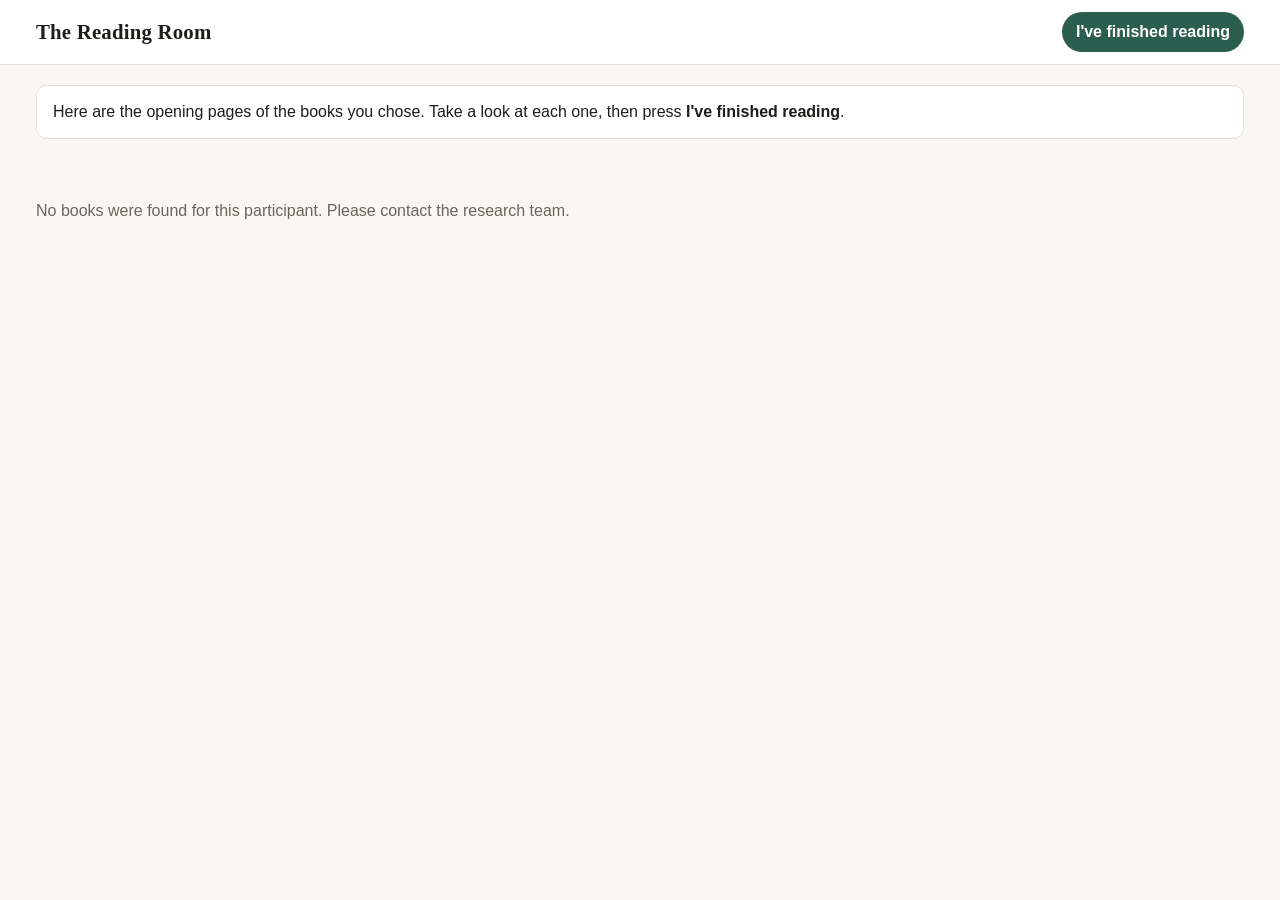
==== reader.html @ 97d360f7 "Add files via upload" ====
<!doctype html>
<html lang="en-GB">
<head>
<meta charset="utf-8">
<meta name="viewport" content="width=device-width,initial-scale=1">
<meta name="robots" content="noindex,nofollow">
<title>Your books</title>
<link rel="stylesheet" href="style.css">
</head>
<body>
<header class="top">
  <div class="top-inner">
    <span class="brand" id="brand">The Reading Room</span>
    <button class="basket-btn" id="doneBtn" type="button">I've finished reading</button>
  </div>
</header>
<main>
  <div class="intro" id="intro">Here are the opening pages of the books you chose. Take a look at each one, then press <strong>I've finished reading</strong>.</div>
  <div class="tabs" id="tabs" role="tablist"></div>
  <div id="pane"></div>
  <p class="note warn" id="note"></p>
</main>
<script src="config.js"></script>
<script src="catalogue.js"></script>
<script src="reader.js"></script>
</body>
</html>
---- style.css ----
:root{
  --bg:#faf7f2; --surface:#ffffff; --ink:#1f1d1a; --muted:#6b655c; --line:#e6e0d6;
  --accent:#2c5e4f; --accent-ink:#ffffff; --warn:#a33a2a; --chip:#f0ebe2;
  --serif: Georgia, "Times New Roman", serif;
  --sans: -apple-system, BlinkMacSystemFont, "Segoe UI", Roboto, Helvetica, Arial, sans-serif;
}
*{box-sizing:border-box}
html,body{margin:0;background:var(--bg);color:var(--ink);font-family:var(--sans);font-size:16px;line-height:1.5}
button{font:inherit;cursor:pointer}
a{color:inherit}

/* header */
.top{position:sticky;top:0;z-index:10;background:var(--surface);border-bottom:1px solid var(--line)}
.top-inner{max-width:1240px;margin:0 auto;padding:12px 16px;display:flex;align-items:center;gap:12px}
.brand{font-family:var(--serif);font-size:1.3rem;font-weight:700;letter-spacing:.01em;margin-right:auto;background:none;border:0;padding:0;color:var(--ink)}
.budget{font-size:.9rem;color:var(--muted);white-space:nowrap}
.budget b{color:var(--ink);font-variant-numeric:tabular-nums}
.basket-btn{display:flex;align-items:center;gap:8px;background:var(--accent);color:var(--accent-ink);border:0;border-radius:999px;padding:8px 14px;font-weight:600}
.basket-btn .count{background:rgba(255,255,255,.2);border-radius:999px;padding:0 8px;font-variant-numeric:tabular-nums}

main{max-width:1240px;margin:0 auto;padding:20px 16px 64px}
.intro{background:var(--surface);border:1px solid var(--line);border-radius:10px;padding:14px 16px;margin-bottom:18px;color:var(--ink)}
.filters{display:flex;flex-wrap:wrap;gap:8px;margin-bottom:18px}
.chip{border:1px solid var(--line);background:var(--surface);border-radius:999px;padding:6px 12px;font-size:.9rem;color:var(--muted)}
.chip[aria-pressed="true"]{background:var(--ink);color:#fff;border-color:var(--ink)}

/* grid */
.grid{display:grid;grid-template-columns:repeat(6,minmax(0,1fr));gap:18px}
.card .title{overflow-wrap:anywhere}
@media (max-width:1000px){.grid{grid-template-columns:repeat(4,minmax(0,1fr))}}
@media (max-width:700px){.grid{grid-template-columns:repeat(3,minmax(0,1fr));gap:14px}}
@media (max-width:460px){.grid{grid-template-columns:repeat(2,minmax(0,1fr))}}
.card{background:none;border:0;padding:0;text-align:left;color:inherit;display:flex;flex-direction:column;gap:8px}
.card:focus-visible{outline:3px solid var(--accent);outline-offset:4px;border-radius:6px}
.card .title{font-family:var(--serif);font-weight:700;font-size:.95rem;line-height:1.25}
.card .author{color:var(--muted);font-size:.88rem}
.card .price{font-weight:600;font-variant-numeric:tabular-nums}
.in-basket{font-size:.78rem;color:var(--accent);font-weight:600}

/* generated typographic cover */
.cover{position:relative;aspect-ratio:2/3;border-radius:4px 8px 8px 4px;overflow:hidden;color:#fff;
  box-shadow:0 1px 2px rgba(0,0,0,.12),0 8px 18px rgba(0,0,0,.12);display:flex;flex-direction:column;justify-content:space-between;padding:16% 12% 12%}
.cover::before{content:"";position:absolute;inset:0 auto 0 0;width:6%;background:rgba(0,0,0,.18)}
.cover::after{content:"";position:absolute;left:12%;right:12%;top:50%;height:1px;background:rgba(255,255,255,.45)}
.cover .ct{font-family:var(--serif);font-weight:700;font-size:clamp(.95rem,2.2vw,1.25rem);line-height:1.15;position:relative}
.cover .ca{font-size:.75rem;letter-spacing:.08em;text-transform:uppercase;opacity:.9;position:relative}
.cover.big .ct{font-size:1.7rem}
.cover.big .ca{font-size:.85rem}

/* product page */
.back{background:none;border:0;color:var(--muted);padding:0;margin-bottom:16px}
.product{display:grid;grid-template-columns:minmax(180px,280px) 1fr;gap:32px;align-items:start}
.product h1{font-family:var(--serif);font-size:2rem;line-height:1.15;margin:0 0 4px}
.product .by{color:var(--muted);margin:0 0 16px}
.product .p-price{font-size:1.5rem;font-weight:700;font-variant-numeric:tabular-nums;margin:12px 0}
.meta{display:flex;gap:8px;flex-wrap:wrap;margin:0 0 16px;padding:0;list-style:none}
.meta li{background:var(--chip);border-radius:6px;padding:3px 10px;font-size:.85rem;color:var(--muted)}
.primary{background:var(--accent);color:var(--accent-ink);border:0;border-radius:8px;padding:12px 20px;font-weight:600}
.primary[disabled]{opacity:.45;cursor:not-allowed}
.secondary{background:var(--surface);color:var(--ink);border:1px solid var(--line);border-radius:8px;padding:12px 20px;font-weight:600}
.note{font-size:.9rem;color:var(--muted);margin-top:10px;min-height:1.5em}
.note.warn{color:var(--warn)}

/* basket */
.basket h1{font-family:var(--serif);margin:0 0 16px}
.line{display:grid;grid-template-columns:56px 1fr auto auto;gap:14px;align-items:center;padding:12px 0;border-bottom:1px solid var(--line)}
.line .cover{padding:10%;border-radius:2px 4px 4px 2px}
.line .cover .ct,.line .cover .ca{display:none}
.line .lt{font-family:var(--serif);font-weight:700}
.line .la{font-size:.88rem;color:var(--muted)}
.line .lp{font-variant-numeric:tabular-nums;font-weight:600}
.remove{background:none;border:0;color:var(--warn);font-size:.88rem;padding:4px}
.totals{margin:20px 0;max-width:360px;margin-left:auto}
.totals div{display:flex;justify-content:space-between;padding:4px 0;font-variant-numeric:tabular-nums}
.totals .grand{border-top:1px solid var(--line);margin-top:6px;padding-top:10px;font-weight:700}
.actions{display:flex;gap:10px;justify-content:flex-end;flex-wrap:wrap}
.empty{color:var(--muted);padding:24px 0}

/* modal */
.modal-bg{position:fixed;inset:0;background:rgba(20,18,15,.45);display:flex;align-items:center;justify-content:center;padding:16px;z-index:50}
.modal{background:var(--surface);border-radius:12px;max-width:440px;width:100%;padding:22px}
.modal h2{font-family:var(--serif);margin:0 0 10px}
.modal ul{padding-left:18px;margin:10px 0}

.done{text-align:center;padding:60px 16px}
.done h1{font-family:var(--serif)}
pre.debug{text-align:left;background:var(--chip);padding:12px;border-radius:8px;overflow:auto;font-size:.8rem;max-width:640px;margin:20px auto}

/* reader (phase 2) */
.tabs{display:flex;gap:8px;flex-wrap:wrap;margin-bottom:18px}
.tab{border:1px solid var(--line);background:var(--surface);border-radius:8px;padding:8px 12px;text-align:left}
.tab[aria-selected="true"]{border-color:var(--ink);box-shadow:inset 0 -3px 0 var(--ink)}
.tab small{display:block;color:var(--muted)}
.sample{background:var(--surface);border:1px solid var(--line);border-radius:10px;padding:28px clamp(16px,5vw,56px);font-family:var(--serif);font-size:1.08rem;line-height:1.7;max-width:720px}
.sample h2{margin-top:0}
#gviewer{width:100%;height:70vh;border:1px solid var(--line);border-radius:10px;background:var(--surface)}

@media (max-width:640px){
  .product{grid-template-columns:1fr}
  .product .cover{max-width:220px}
  .budget .lbl{display:none}
  .budget::before{content:"Left: "}
  .line{grid-template-columns:44px 1fr auto}
  .line .remove{grid-column:2}
}

/* real cover images (books.csv "cover" column) */
.cover.has-img{padding:0}
.cover.has-img::before,.cover.has-img::after,.cover.has-img .ct,.cover.has-img .ca{display:none}
.cover img{position:absolute;inset:0;width:100%;height:100%;object-fit:cover;display:block}
.line .cover.has-img{padding:0}
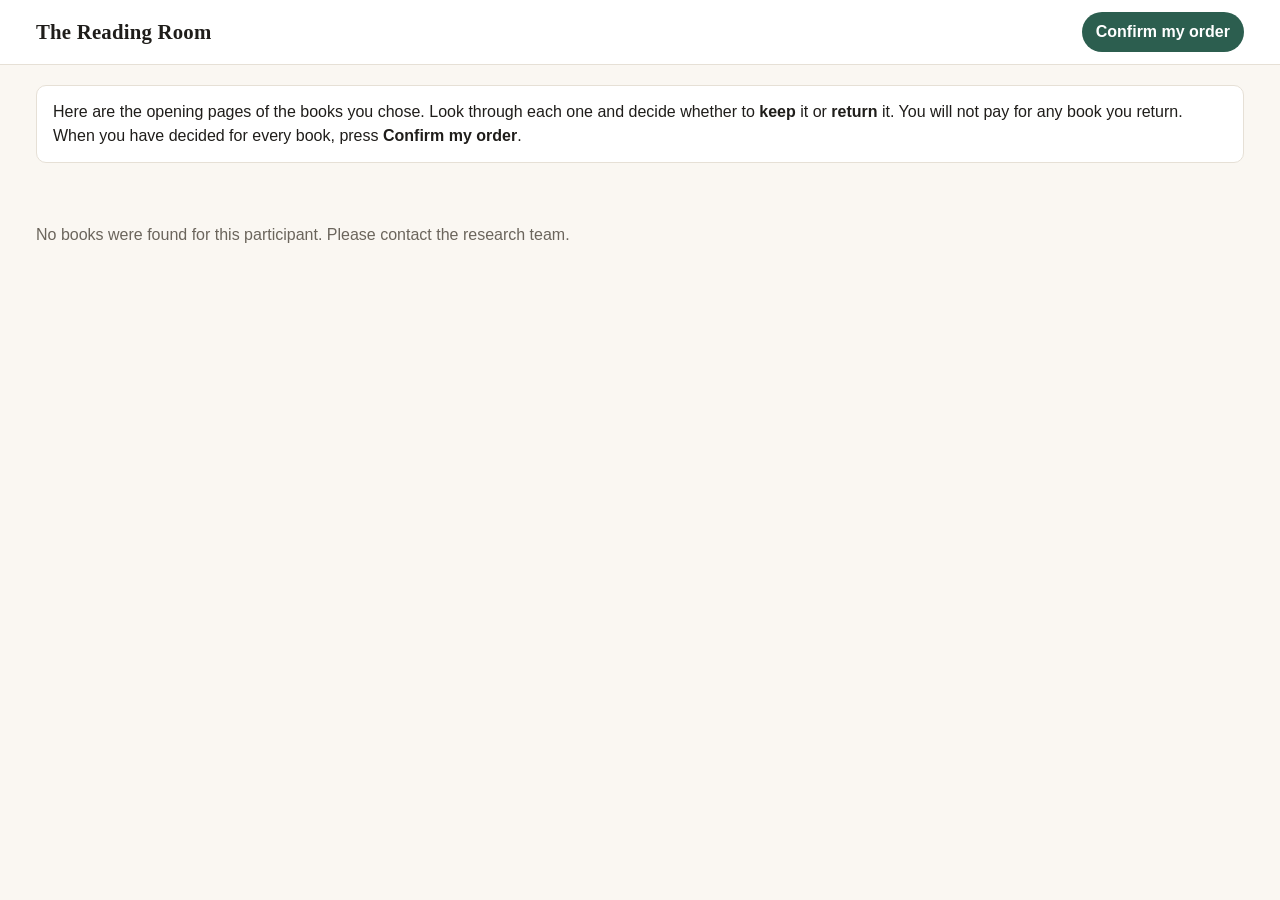
==== commit 805a81ff: "Add files via upload" ====
--- a/reader.html
+++ b/reader.html
@@ -4,19 +4,21 @@
 <meta charset="utf-8">
 <meta name="viewport" content="width=device-width,initial-scale=1">
 <meta name="robots" content="noindex,nofollow">
-<title>Your books</title>
+<title>Your order</title>
 <link rel="stylesheet" href="style.css">
 </head>
 <body>
 <header class="top">
   <div class="top-inner">
     <span class="brand" id="brand">The Reading Room</span>
-    <button class="basket-btn" id="doneBtn" type="button">I've finished reading</button>
+    <button class="basket-btn" id="doneBtn" type="button">Confirm my order</button>
   </div>
 </header>
-<main>
-  <div class="intro" id="intro">Here are the opening pages of the books you chose. Take a look at each one, then press <strong>I've finished reading</strong>.</div>
+<main id="app">
+  <div class="intro" id="intro"></div>
+  <section class="plan" id="plan" aria-live="polite"></section>
   <div class="tabs" id="tabs" role="tablist"></div>
+  <div class="decide" id="decide"></div>
   <div id="pane"></div>
   <p class="note warn" id="note"></p>
 </main>
--- a/style.css
+++ b/style.css
@@ -109,3 +109,39 @@
 .cover.has-img::before,.cover.has-img::after,.cover.has-img .ct,.cover.has-img .ca{display:none}
 .cover img{position:absolute;inset:0;width:100%;height:100%;object-fit:cover;display:block}
 .line .cover.has-img{padding:0}
+
+/* ---------- Phase 2: payment plan + keep/return ---------- */
+.plan{background:var(--surface);border:1px solid var(--line);border-radius:12px;padding:16px 18px;margin:0 0 18px}
+.plan-order{display:flex;justify-content:space-between;align-items:baseline;border-bottom:1px solid var(--line);padding-bottom:10px;margin-bottom:12px;color:var(--muted)}
+.plan-order strong{color:var(--ink);font-size:1.1rem;font-variant-numeric:tabular-nums}
+.plan-name{display:inline-block;background:var(--ink);color:#fff;border-radius:999px;padding:2px 12px;font-size:.8rem;font-weight:600;letter-spacing:.02em}
+.plan-head{font-family:var(--serif);font-size:1.35rem;font-weight:700;margin:8px 0 14px}
+.timeline{list-style:none;margin:0;padding:0;display:grid;grid-template-columns:repeat(4,minmax(0,1fr));position:relative}
+.timeline.single{grid-template-columns:repeat(2,minmax(0,1fr));max-width:440px}
+.timeline::before{content:"";position:absolute;left:9px;right:12%;top:9px;height:2px;background:var(--line)}
+.pay{position:relative;display:flex;flex-direction:column;gap:2px;padding-right:8px}
+.pay .dot{width:20px;height:20px;border-radius:50%;background:var(--surface);border:2px solid var(--accent);margin-bottom:6px;position:relative;z-index:1}
+.pay.now .dot{background:var(--accent)}
+.pay.zero .dot{border-color:var(--line);background:var(--surface)}
+.pay .amt{font-weight:700;font-size:1.05rem;font-variant-numeric:tabular-nums}
+.pay .rel{font-size:.88rem}
+.pay .date{font-size:.8rem;color:var(--muted)}
+.plan-detail{color:var(--muted);font-size:.92rem;margin:12px 0 0}
+.plan-ret{margin:8px 0 0;font-size:.92rem;color:var(--warn)}
+.tab{position:relative;padding-right:12px}
+.badge{display:inline-block;margin-top:4px;font-size:.72rem;font-weight:700;border-radius:999px;padding:1px 8px}
+.badge.keep{background:#e3efe9;color:var(--accent)}
+.badge.ret{background:#f6e3df;color:var(--warn)}
+.badge.todo{background:var(--chip);color:var(--muted)}
+.decide{display:flex;flex-wrap:wrap;align-items:center;gap:10px;background:var(--surface);border:1px solid var(--line);border-radius:10px;padding:10px 14px;margin:0 0 12px}
+.decide .q{margin-right:auto}
+.choice{border:2px solid var(--line);background:var(--surface);border-radius:8px;padding:8px 18px;font-weight:600;color:var(--ink)}
+.choice.keep[aria-pressed="true"]{border-color:var(--accent);background:var(--accent);color:#fff}
+.choice.ret[aria-pressed="true"]{border-color:var(--warn);background:var(--warn);color:#fff}
+@media (max-width:560px){
+  .timeline{grid-template-columns:repeat(2,minmax(0,1fr));row-gap:14px}
+  .timeline::before{display:none}
+  .decide .q{width:100%}
+}
+.pay.now .dot{color:#fff;font-size:.7rem;display:flex;align-items:center;justify-content:center;font-weight:700}
+.gload{padding:24px;color:var(--muted);font-family:var(--sans)}
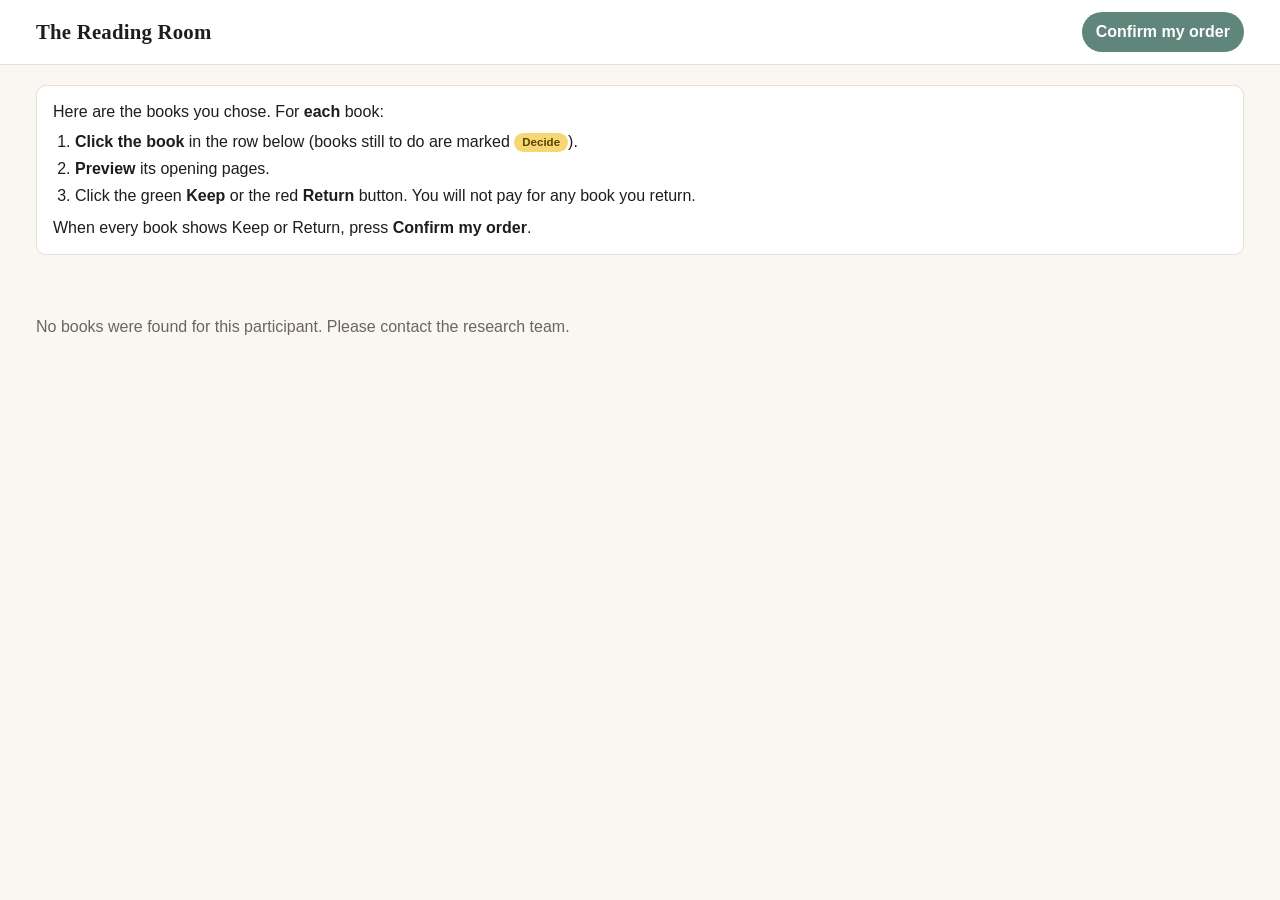
==== commit f47a76e8: "Add files via upload" ====
--- a/reader.html
+++ b/reader.html
@@ -1,11 +1,11 @@
 <!doctype html>
-<html lang="en-GB">
+<html lang="en-US">
 <head>
 <meta charset="utf-8">
 <meta name="viewport" content="width=device-width,initial-scale=1">
 <meta name="robots" content="noindex,nofollow">
 <title>Your order</title>
-<link rel="stylesheet" href="style.css">
+<link rel="stylesheet" href="style.css?v=20261117d">
 </head>
 <body>
 <header class="top">
@@ -22,8 +22,8 @@
   <div id="pane"></div>
   <p class="note warn" id="note"></p>
 </main>
-<script src="config.js"></script>
-<script src="catalogue.js"></script>
-<script src="reader.js"></script>
+<script src="config.js?v=20261117d"></script>
+<script src="catalogue.js?v=20261117d"></script>
+<script src="reader.js?v=20261117d"></script>
 </body>
 </html>
--- a/style.css
+++ b/style.css
@@ -1,3 +1,4 @@
+[hidden]{display:none !important}
 :root{
   --bg:#faf7f2; --surface:#ffffff; --ink:#1f1d1a; --muted:#6b655c; --line:#e6e0d6;
   --accent:#2c5e4f; --accent-ink:#ffffff; --warn:#a33a2a; --chip:#f0ebe2;
@@ -30,8 +31,14 @@
 @media (max-width:1000px){.grid{grid-template-columns:repeat(4,minmax(0,1fr))}}
 @media (max-width:700px){.grid{grid-template-columns:repeat(3,minmax(0,1fr));gap:14px}}
 @media (max-width:460px){.grid{grid-template-columns:repeat(2,minmax(0,1fr))}}
-.card{background:none;border:0;padding:0;text-align:left;color:inherit;display:flex;flex-direction:column;gap:8px}
-.card:focus-visible{outline:3px solid var(--accent);outline-offset:4px;border-radius:6px}
+.card{display:flex;flex-direction:column;gap:8px}
+.card-open{background:none;border:0;padding:0;text-align:left;color:inherit;display:flex;flex-direction:column;gap:8px;flex:1}
+.card-open:focus-visible,.card-add:focus-visible{outline:3px solid var(--accent);outline-offset:4px;border-radius:6px}
+.card-add{border:1px solid var(--accent);background:var(--surface);color:var(--accent);border-radius:8px;padding:7px 8px;font-size:.85rem;font-weight:600;width:100%}
+.card-add:hover:not([disabled]){background:var(--accent);color:var(--accent-ink)}
+.card-add.in{background:var(--accent);color:var(--accent-ink)}
+.card-add.in:hover{background:var(--surface);color:var(--accent)}
+.card-add[disabled]{opacity:.4;cursor:not-allowed}
 .card .title{font-family:var(--serif);font-weight:700;font-size:.95rem;line-height:1.25}
 .card .author{color:var(--muted);font-size:.88rem}
 .card .price{font-weight:600;font-variant-numeric:tabular-nums}
@@ -145,3 +152,75 @@
 }
 .pay.now .dot{color:#fff;font-size:.7rem;display:flex;align-items:center;justify-content:center;font-weight:700}
 .gload{padding:24px;color:var(--muted);font-family:var(--sans)}
+.tab small.inst{color:var(--accent);font-weight:600}
+
+/* ---------- Phase 2: order summary on the confirmation page ---------- */
+.done{padding:28px 16px 12px}
+.summary{background:var(--surface);border:1px solid var(--line);border-radius:12px;padding:18px 20px;max-width:760px;margin:0 auto 24px}
+.summary h2{font-family:var(--serif);font-size:1.1rem;margin:0 0 8px}
+.sum-cols{display:grid;grid-template-columns:repeat(2,minmax(0,1fr));gap:20px;margin-bottom:14px}
+.sum-list{list-style:none;margin:0;padding:0;display:flex;flex-direction:column;gap:6px}
+.sum-list li{display:flex;justify-content:space-between;gap:12px;border-bottom:1px solid var(--line);padding-bottom:6px}
+.sum-price,.sum-total strong{font-variant-numeric:tabular-nums}
+.sum-none{color:var(--muted);margin:0}
+.sum-total{display:flex;justify-content:space-between;max-width:320px;margin-left:auto;padding:3px 0}
+.sum-total.grand{border-top:1px solid var(--line);margin-top:4px;padding-top:8px;font-weight:700}
+.sum-plan-h{margin-top:20px !important}
+@media (max-width:560px){.sum-cols{grid-template-columns:1fr}}
+.sum-prize{margin:14px 0 0;padding:12px 14px;border-radius:8px;background:var(--chip);font-weight:600;line-height:1.45}
+
+/* ---------- Phase 2: clearer instructions + salient Keep / Return ---------- */
+.intro .steps-h{margin:0 0 6px}
+.intro .steps{margin:0 0 8px;padding-left:22px}
+.intro .steps li{margin:3px 0}
+.intro .steps-f{margin:0}
+.intro .badge{margin-top:0;vertical-align:1px}
+
+.badge.todo{background:#f7d774;color:#5a4300}
+.tab.undecided{border-color:#e0b93a;background:#fffaf0}
+.tab.undecided[aria-selected="true"]{box-shadow:inset 0 -3px 0 #c99a12}
+
+.decide{position:sticky;top:58px;z-index:5;display:block;padding:14px 16px;border-width:2px;
+  box-shadow:0 6px 18px rgba(0,0,0,.08)}
+.decide.pending{border-color:#e0b93a;background:#fffaf0;animation:nudge 1.6s ease-in-out 2}
+.decide.decided{border-color:var(--accent)}
+@keyframes nudge{0%,100%{box-shadow:0 6px 18px rgba(0,0,0,.08)}50%{box-shadow:0 0 0 6px rgba(224,185,58,.35)}}
+.d-head{display:flex;flex-direction:column;gap:2px;margin-bottom:10px}
+.d-count{font-size:.8rem;font-weight:700;letter-spacing:.04em;text-transform:uppercase;color:var(--muted)}
+.decide .q{font-size:1.08rem;margin:0}
+.d-btns{display:grid;grid-template-columns:1fr 1fr;gap:12px}
+.choice{display:flex;align-items:center;justify-content:center;gap:12px;padding:14px 16px;font-size:1.2rem;
+  border-width:3px;border-radius:12px;text-align:left;transition:transform .08s, box-shadow .15s}
+.choice small{display:block;font-size:.8rem;font-weight:500;opacity:.85}
+.choice .ic{font-size:1.5rem;line-height:1;width:40px;height:40px;border-radius:50%;display:flex;align-items:center;justify-content:center;flex:none}
+.choice.keep{border-color:var(--accent);color:var(--accent);background:#eef6f2}
+.choice.keep .ic{background:var(--accent);color:#fff}
+.choice.ret{border-color:var(--warn);color:var(--warn);background:#fbefec}
+.choice.ret .ic{background:var(--warn);color:#fff}
+.choice:hover{transform:translateY(-1px);box-shadow:0 4px 12px rgba(0,0,0,.12)}
+.choice:focus-visible{outline:3px solid var(--ink);outline-offset:3px}
+.choice.keep[aria-pressed="true"]{background:var(--accent);color:#fff}
+.choice.ret[aria-pressed="true"]{background:var(--warn);color:#fff}
+.choice[aria-pressed="true"] .ic{background:#fff}
+.choice.keep[aria-pressed="true"] .ic{color:var(--accent)}
+.choice.ret[aria-pressed="true"] .ic{color:var(--warn)}
+.decide.decided .choice[aria-pressed="false"]{opacity:.55}
+.d-status{margin:10px 0 0;font-size:.92rem}
+.d-status.todo{color:#7a5a00}
+.d-status.ok{color:var(--accent)}
+.next-btn{margin-top:8px;background:var(--ink);color:#fff;border:0;border-radius:8px;padding:9px 16px;font-weight:600}
+
+#doneBtn{opacity:.75}
+#doneBtn.ready{opacity:1;box-shadow:0 0 0 4px rgba(44,94,79,.25)}
+
+@media (max-width:560px){
+  .decide{top:54px;padding:10px 12px}
+  .choice{font-size:1.05rem;padding:10px;gap:8px}
+  .choice .ic{width:32px;height:32px;font-size:1.2rem}
+  .choice small{display:none}
+  #doneBtn{font-size:.85rem;padding:8px 10px}
+}
+@media (max-width:560px){
+  #doneBtn .long{display:none}
+  .brand{font-size:1.05rem;white-space:nowrap}
+}
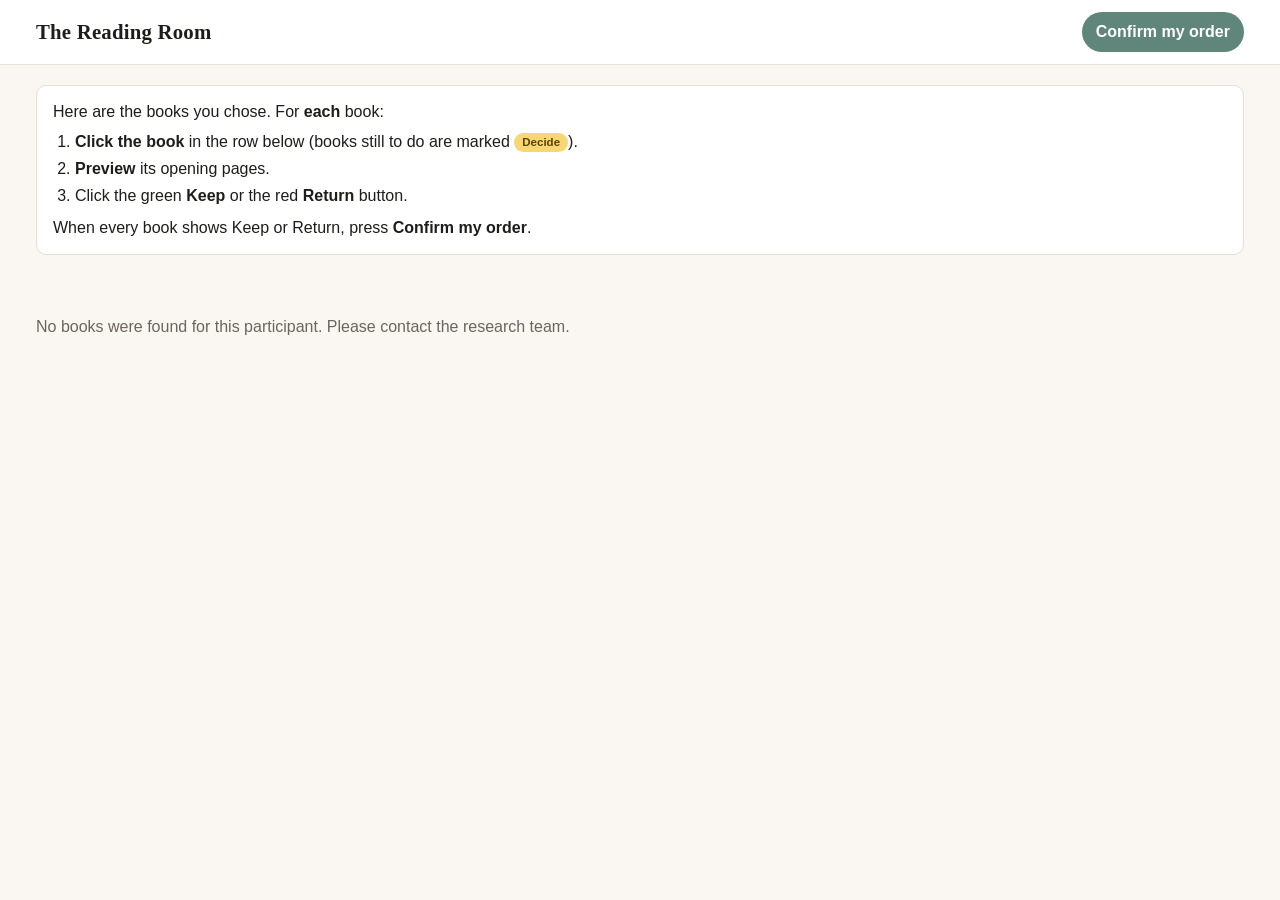
==== commit db16e625: "Add files via upload" ====
--- a/reader.html
+++ b/reader.html
@@ -5,7 +5,7 @@
 <meta name="viewport" content="width=device-width,initial-scale=1">
 <meta name="robots" content="noindex,nofollow">
 <title>Your order</title>
-<link rel="stylesheet" href="style.css?v=20261117d">
+<link rel="stylesheet" href="style.css?v=20261117e">
 </head>
 <body>
 <header class="top">
@@ -22,8 +22,8 @@
   <div id="pane"></div>
   <p class="note warn" id="note"></p>
 </main>
-<script src="config.js?v=20261117d"></script>
-<script src="catalogue.js?v=20261117d"></script>
-<script src="reader.js?v=20261117d"></script>
+<script src="config.js?v=20261117e"></script>
+<script src="catalogue.js?v=20261117e"></script>
+<script src="reader.js?v=20261117e"></script>
 </body>
 </html>
